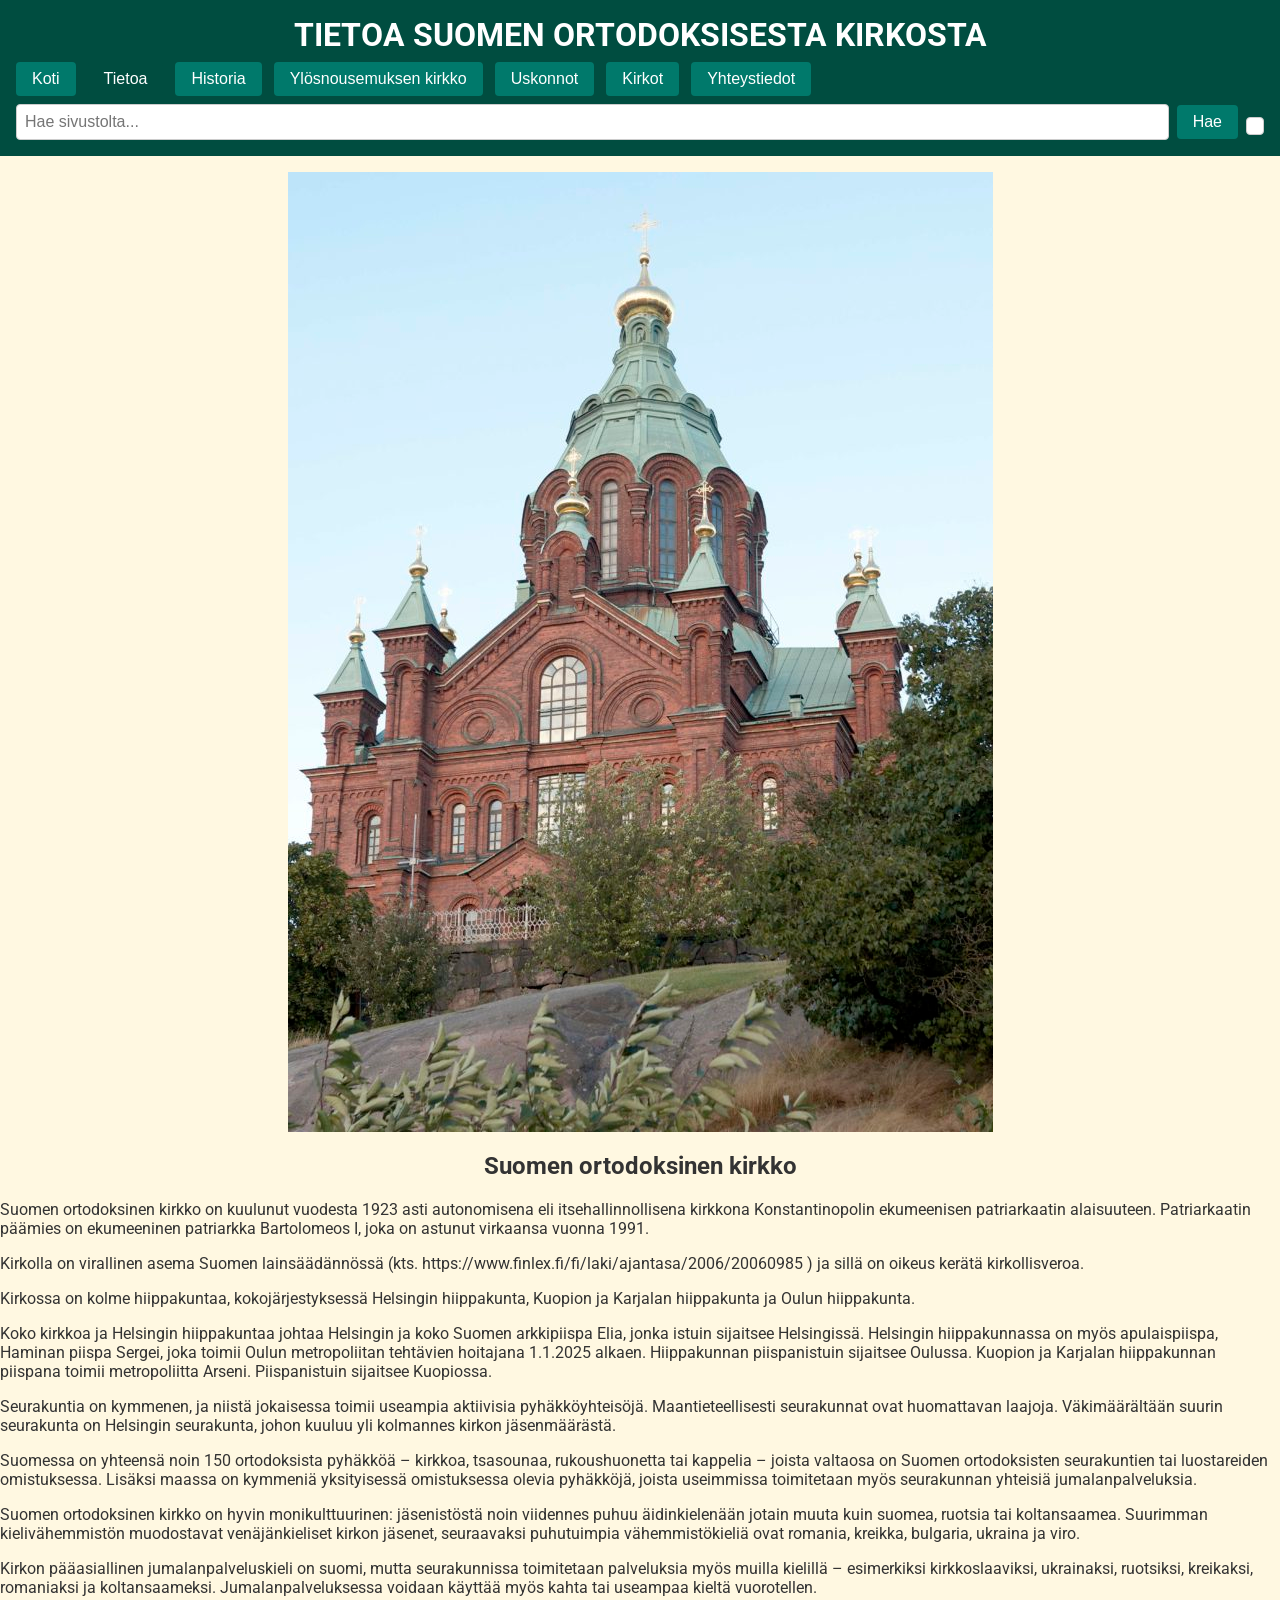
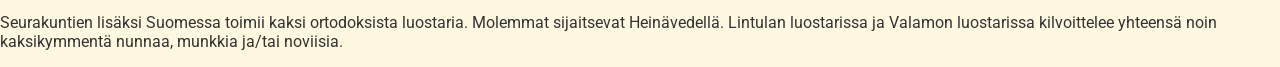
==== about.html @ 34c984bd "Add files via upload" ====
<!DOCTYPE html>
<html lang="fi">
<head>
    <meta charset="UTF-8" />
    <meta name="viewport" content="width=device-width, initial-scale=1" />
    <title>Tietoa Suomen ortodoksisesta kirkosta</title>
    <link rel="stylesheet" href="styles.css" />
</head>
<body>
    <header>
        <h1>TIETOA SUOMEN ORTODOKSISESTA KIRKOSTA</h1>
        <nav>
            <button id="btn-home">Koti</button>
            <button id="btn-about">Tietoa</button>
            <button id="btn-history">Historia</button>
            <button id="btn-ylosnousemuksen">Ylösnousemuksen kirkko</button>
            <button id="btn-beliefs">Uskonnot</button>
            <button id="btn-churches">Kirkot</button>
            <button id="btn-contact">Yhteystiedot</button>
        </nav>
        <div id="search-container">
            <input type="text" id="search-input" placeholder="Hae sivustolta..." />
            <button id="search-button">Hae</button>
            <div id="search-results"></div>
        </div>
    </header>
    <img src="uspenskin-katedraali-705x960.jpg" alt="Kuva uspenskin katedraalista" class="centered-image" />
    <main>
        <section>
            <h2>Suomen ortodoksinen kirkko</h2>
            <p>Suomen ortodoksinen kirkko on kuulunut vuodesta 1923 asti autonomisena eli itsehallinnollisena kirkkona Konstantinopolin ekumeenisen patriarkaatin alaisuuteen. Patriarkaatin päämies on ekumeeninen patriarkka Bartolomeos I, joka on astunut virkaansa vuonna 1991.</p>
            <p></p>
            <p>Kirkolla on virallinen asema Suomen lainsäädännössä (kts. https://www.finlex.fi/fi/laki/ajantasa/2006/20060985 ) ja sillä on oikeus kerätä kirkollisveroa.</p>
            <p></p>
            <p>Kirkossa on kolme hiippakuntaa, kokojärjestyksessä Helsingin hiippakunta, Kuopion ja Karjalan hiippakunta ja Oulun hiippakunta.</p>
            <p></p>
            <p>Koko kirkkoa ja Helsingin hiippakuntaa johtaa Helsingin ja koko Suomen arkkipiispa Elia, jonka istuin sijaitsee Helsingissä. Helsingin hiippakunnassa on myös apulaispiispa, Haminan piispa Sergei, joka toimii Oulun metropoliitan tehtävien hoitajana 1.1.2025 alkaen. Hiippakunnan piispanistuin sijaitsee Oulussa. Kuopion ja Karjalan hiippakunnan piispana toimii metropoliitta Arseni. Piispanistuin sijaitsee Kuopiossa.</p>
            <p></p>
            <p>Seurakuntia on kymmenen, ja niistä jokaisessa toimii useampia aktiivisia pyhäkköyhteisöjä. Maantieteellisesti seurakunnat ovat huomattavan laajoja. Väkimäärältään suurin seurakunta on Helsingin seurakunta, johon kuuluu yli kolmannes kirkon jäsenmäärästä.</p>
            <p></p>
            <p>Suomessa on yhteensä noin 150 ortodoksista pyhäkköä – kirkkoa, tsasounaa, rukoushuonetta tai kappelia – joista valtaosa on Suomen ortodoksisten seurakuntien tai luostareiden omistuksessa. Lisäksi maassa on kymmeniä yksityisessä omistuksessa olevia pyhäkköjä, joista useimmissa toimitetaan myös seurakunnan yhteisiä jumalanpalveluksia.</p>
            <p></p>
            <p>Suomen ortodoksinen kirkko on hyvin monikulttuurinen: jäsenistöstä noin viidennes puhuu äidinkielenään jotain muuta kuin suomea, ruotsia tai koltansaamea. Suurimman kielivähemmistön muodostavat venäjänkieliset kirkon jäsenet, seuraavaksi puhutuimpia vähemmistökieliä ovat romania, kreikka, bulgaria, ukraina ja viro.</p>
            <p></p>
            <p>Kirkon pääasiallinen jumalanpalveluskieli on suomi, mutta seurakunnissa toimitetaan palveluksia myös muilla kielillä – esimerkiksi kirkkoslaaviksi, ukrainaksi, ruotsiksi, kreikaksi, romaniaksi ja koltansaameksi. Jumalanpalveluksessa voidaan käyttää myös kahta tai useampaa kieltä vuorotellen.</p>
            <p></p>
            <p>Seurakuntien lisäksi Suomessa toimii kaksi ortodoksista luostaria. Molemmat sijaitsevat Heinävedellä. Lintulan luostarissa ja Valamon luostarissa kilvoittelee yhteensä noin kaksikymmentä nunnaa, munkkia ja/tai noviisia.</p>
        </section>
    </main>
    <script src="script.js"></script>
</body>
</html>
---- styles.css ----
@import url('https://fonts.googleapis.com/css2?family=Roboto&display=swap');

body {
    font-family: 'Roboto', sans-serif;
    margin: 0;
    padding: 0;
    background-color: #fff8e1;
    color: #333;
}

header {
    background-color: #004d40;
    color: white;
    padding: 1rem;
}

header h1 {
    margin: 0 0 0.5rem 0;
    text-align: center;
}

nav button {
    background-color: #00796b;
    border: none;
    color: white;
    padding: 0.5rem 1rem;
    margin-right: 0.5rem;
    cursor: pointer;
    font-size: 1rem;
    border-radius: 4px;
}

nav button.active, nav button:hover {
    background-color: #004d40;
}

#search-container {
    margin-top: 0.5rem;
    display: flex;
    align-items: center;
    gap: 0.5rem;
}

#search-input {
    flex-grow: 1;
    padding: 0.5rem;
    font-size: 1rem;
    border: 1px solid #ccc;
    border-radius: 4px;
}

#search-button {
    background-color: #00796b;
    border: none;
    color: white;
    padding: 0.5rem 1rem;
    cursor: pointer;
    font-size: 1rem;
    border-radius: 4px;
}

#search-button:hover {
    background-color: #004d40;
}

#search-results {
    margin-top: 0.5rem;
    background-color: white;
    border: 1px solid #ccc;
    max-height: 200px;
    overflow-y: auto;
    border-radius: 4px;
    padding: 0.5rem;
}

#search-results ul {
    list-style: none;
    padding: 0;
    margin: 0;
}

#search-results li {
    margin-bottom: 0.5rem;
}

#search-results a {
    text-decoration: none;
    color: #00796b;
}

#search-results a:hover {
    text-decoration: underline;
}

.centered-image {
    display: block;
    margin-left: auto;
    margin-right: auto;
    max-width: 100%;
    height: auto;
    margin-top: 1rem;
}

h1, h2, h3, h4, h5, h6 {
    text-align: center;
}

.center-text, .center-text * {
    text-align: center;
}
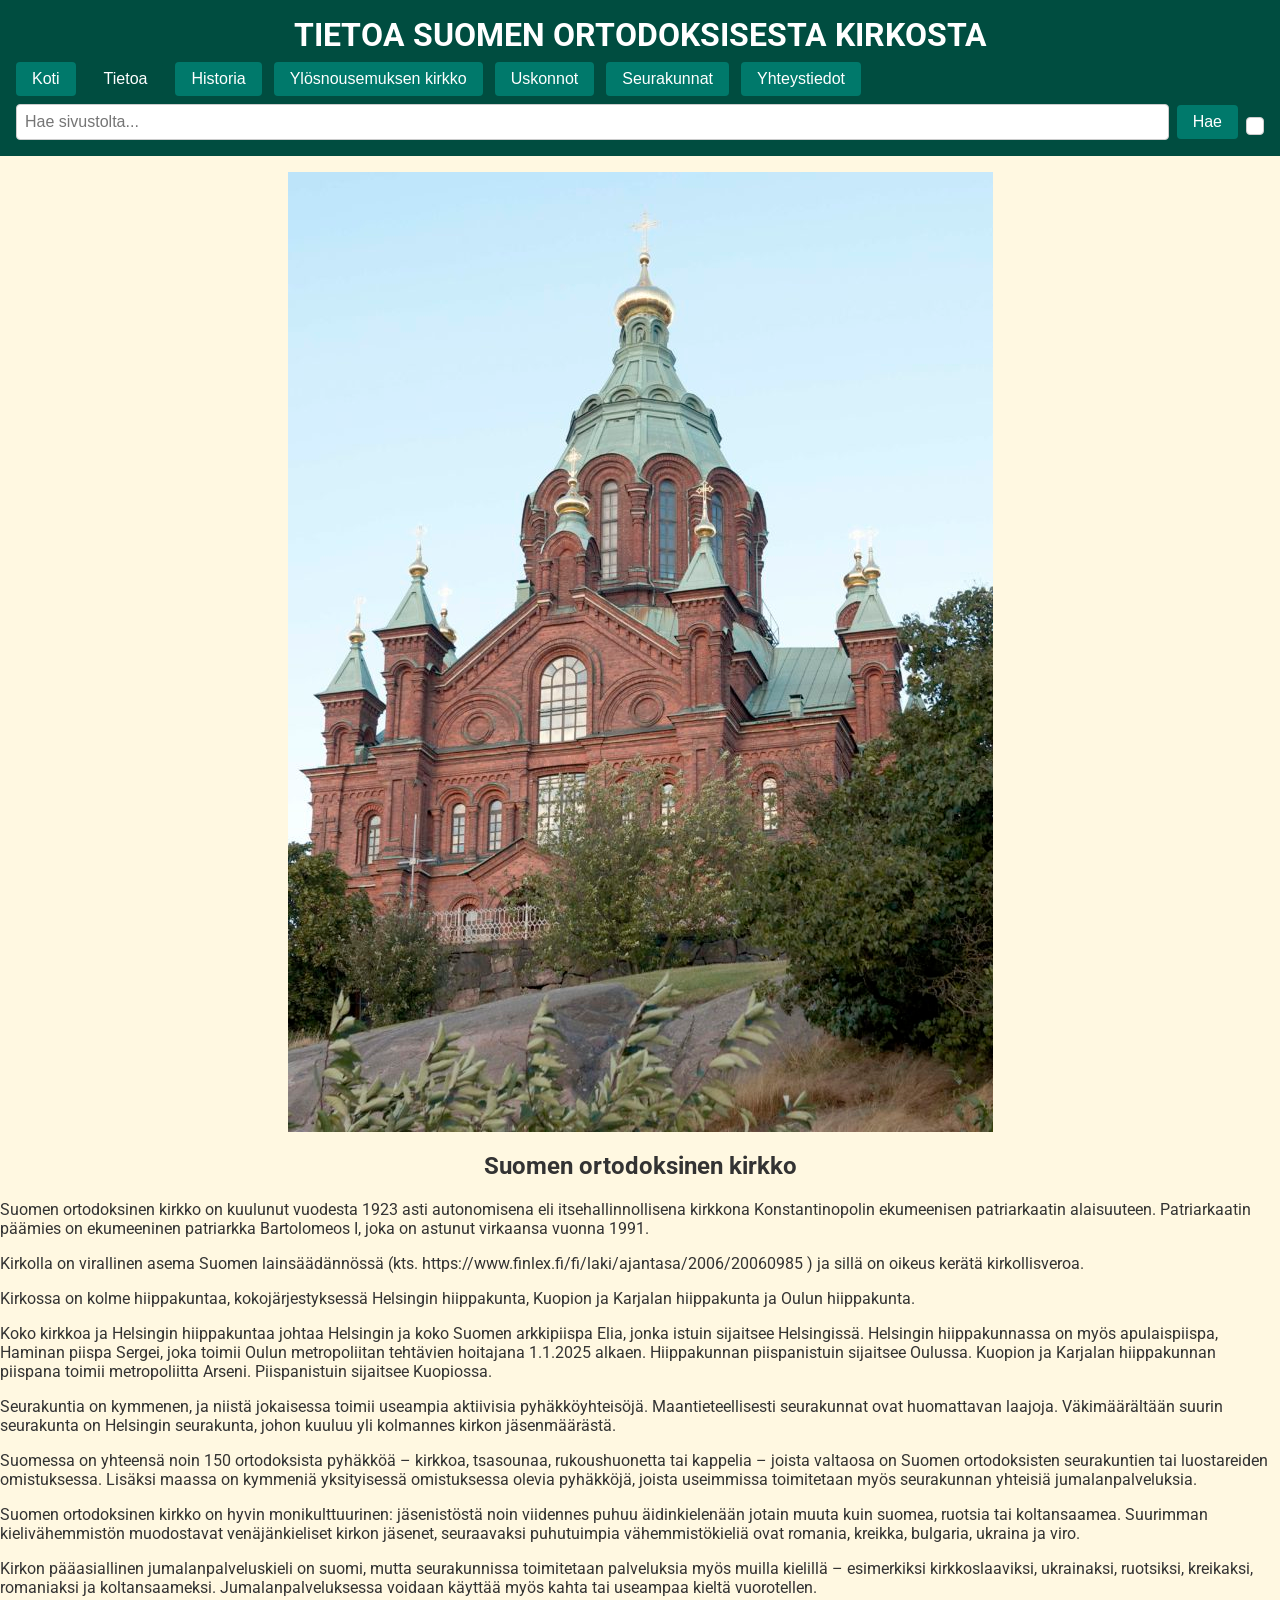
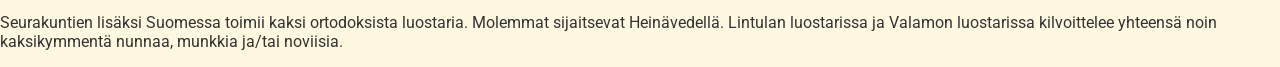
==== commit 0226b1e6: "Update about.html" ====
--- a/about.html
+++ b/about.html
@@ -15,7 +15,7 @@
             <button id="btn-history">Historia</button>
             <button id="btn-ylosnousemuksen">Ylösnousemuksen kirkko</button>
             <button id="btn-beliefs">Uskonnot</button>
-            <button id="btn-churches">Kirkot</button>
+            <button id="btn-churches">Seurakunnat</button>
             <button id="btn-contact">Yhteystiedot</button>
         </nav>
         <div id="search-container">
@@ -49,4 +49,4 @@
     </main>
     <script src="script.js"></script>
 </body>
-</html>+</html>
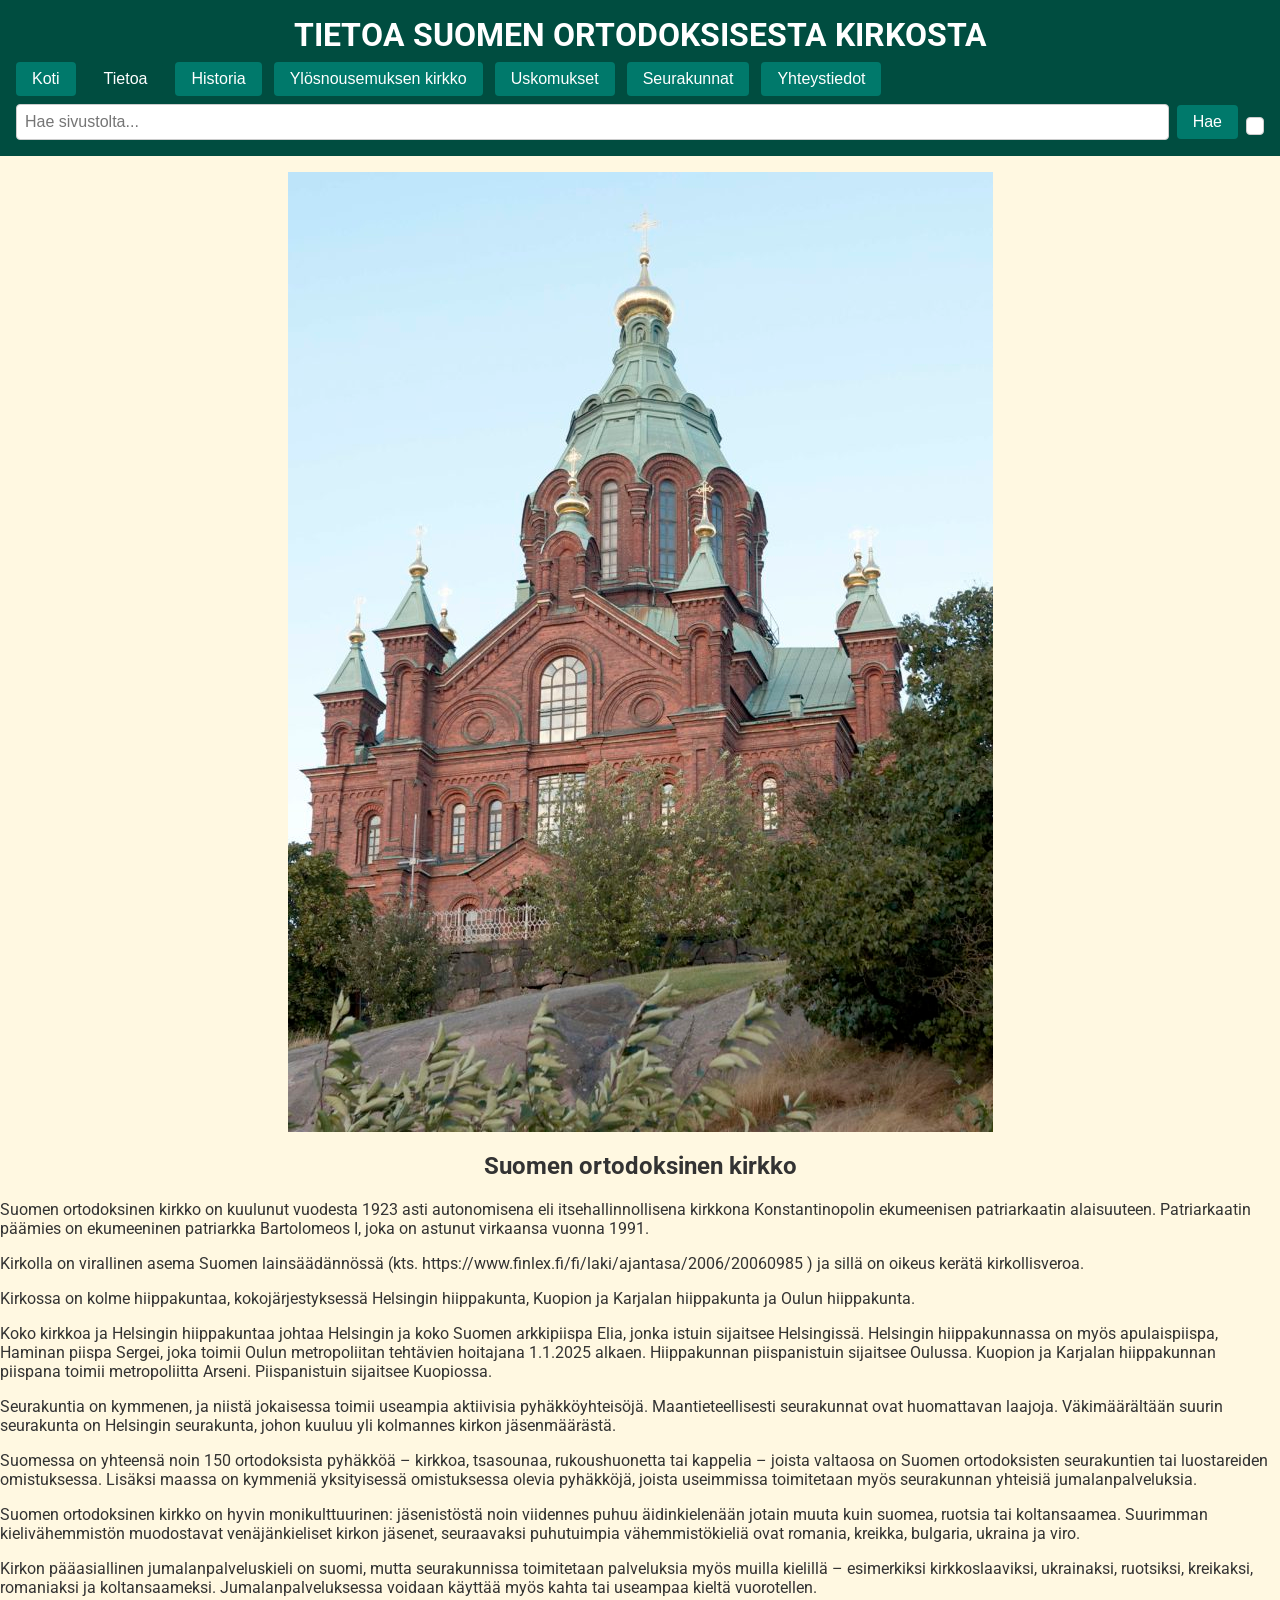
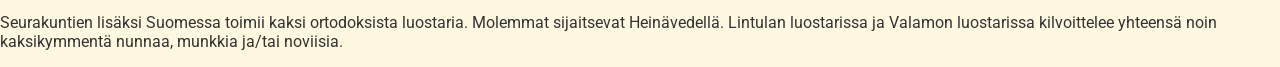
==== commit 7153ee7a: "Update about.html" ====
--- a/about.html
+++ b/about.html
@@ -14,7 +14,7 @@
             <button id="btn-about">Tietoa</button>
             <button id="btn-history">Historia</button>
             <button id="btn-ylosnousemuksen">Ylösnousemuksen kirkko</button>
-            <button id="btn-beliefs">Uskonnot</button>
+            <button id="btn-beliefs">Uskomukset</button>
             <button id="btn-churches">Seurakunnat</button>
             <button id="btn-contact">Yhteystiedot</button>
         </nav>
